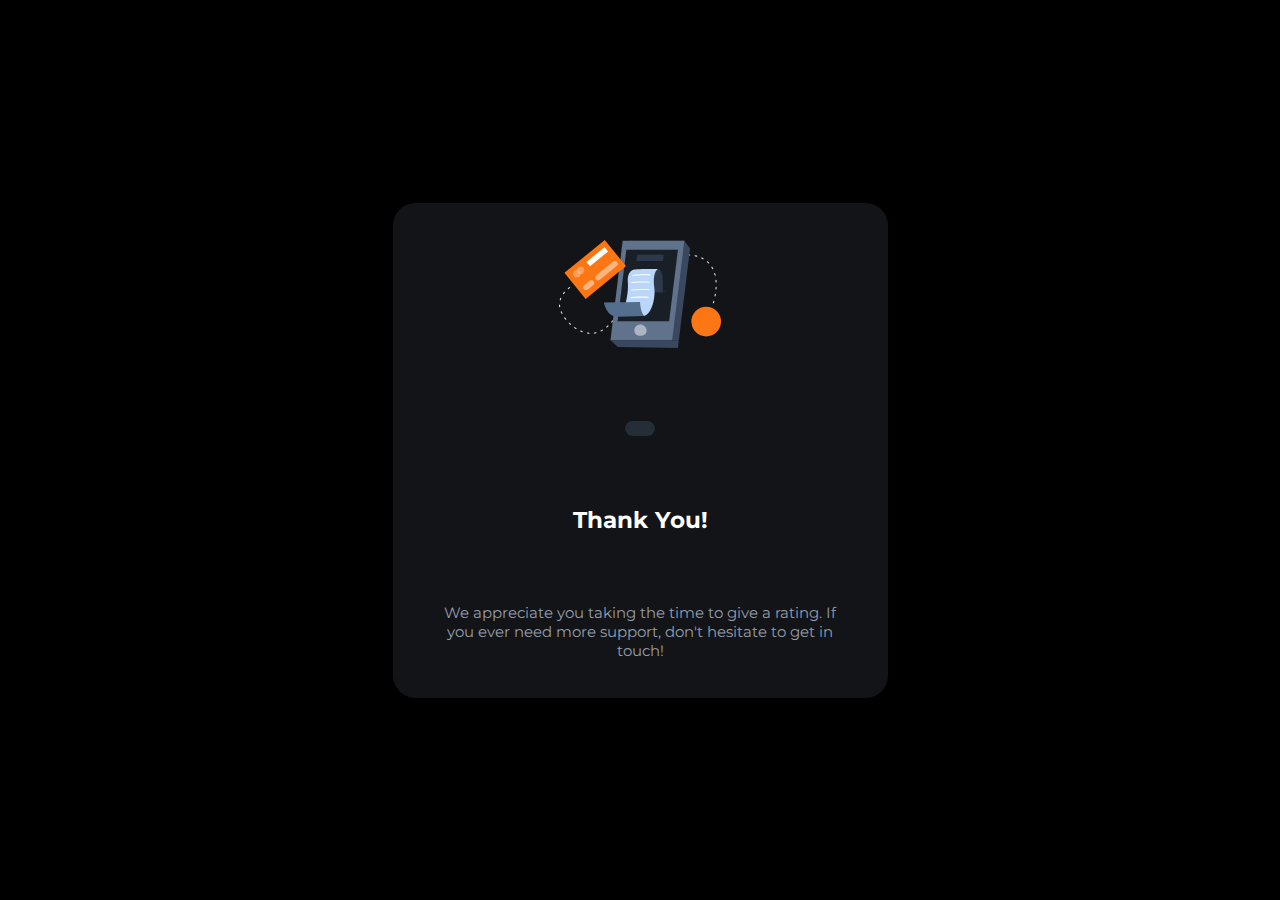
==== result.html @ bdc061a2 "complete animations on buttons" ====
<!DOCTYPE html>
<html lang="en">
<head>
  <meta charset="UTF-8">
  <meta http-equiv="X-UA-Compatible" content="IE=edge">
  <meta name="viewport" content="width=device-width, initial-scale=1.0">
  <title>FEM: Interactive-Rating-Component</title>
  <link rel="preconnect" href="https://fonts.googleapis.com">
<link rel="preconnect" href="https://fonts.gstatic.com" crossorigin>
<link href="https://fonts.googleapis.com/css2?family=Montserrat:wght@400;700&display=swap" rel="stylesheet">
  <link rel="stylesheet" href="./styles.css">
  <script src="./javascript.js" defer></script>
  <link rel="shortcut icon" href="./images/favicon-32x32.png" type="image/x-icon">
</head>
<body>
  <main>
    <div class="thankyou-container">
      <div class="image"><img src="./images/illustration-thank-you.svg" alt=""></div>
      <div class="rating-result"></div>
      <div class="thankyou-title">
        <h2>Thank You!</h2>
      </div>
      <div class="thankyou-info">
        <p>We appreciate you taking the time to give a rating. If you ever need more support, don't hesitate to get in touch!</p>
      </div>
    </div>
  </main>
</body>
</html>
---- styles.css ----
* {
    box-sizing: border-box;
}

body {
    margin: 0;
    font-family: 'Montserrat', sans-serif;
    font-size: 15px;
    background-color: black;
    display: flex;
    justify-content: center;
    align-items: center;
    min-height: 100vh;
}

.rating-container, .thankyou-container {
    display: flex;
    justify-content: space-between;
    align-items: center;
    flex-direction: column;
    padding: 2.5em;
    color: white;
    height: 55vh;
    width: 55vh;
    background-color: hsl(216, 12%, 8%);
    border-radius: 1.5em;
}

.header, .title {
    width: 100%;
    display: flex;
    justify-content: flex-start;
    align-items: center;
}

h2, p {
    margin: 0;
}

.info {
    color: hsl(217, 12%, 63%);
}

.rating {
    width: 100%;
    display: flex;
    justify-content: space-between;
    align-items: center;
}

.btn {
    display: flex;
    justify-content: center;
    align-items: center;
    background-color: hsl(213, 19%, 18%);
    color: hsl(217, 12%, 63%);
    width: 50px;
    height: 50px;
    border-radius: 99999px;
}

.submit {
    background-color: hsl(25, 97%, 53%);
    text-align: center;
    padding: .5em 1em;
    width: 100%;
    border-radius: 99999px;
}

a {
    text-decoration: none;
    color: inherit;
    background-color: inherit;
    width: 100%;
}

.btn:hover, .submit:hover {
    cursor: pointer;
}

.btn:hover {
    background-color: hsl(217, 12%, 63%);
    color: white
}

.btn:active {
    background-color: hsl(217, 12%, 63%);
    color: white
}

.submit:hover {
    background-color: hsl(25, 97%, 47%);
}

.submit:active {
    background-color: white;
    color: hsl(25, 97%, 53%);
}

.rating-result {
    color:hsl(25, 97%, 47%);
    background-color: hsl(213, 19%, 18%);
    padding: .5em 1em;
    border-radius: 99999px;
}

.thankyou-info {
    text-align: center;
    color:hsl(217, 12%, 63%)
}
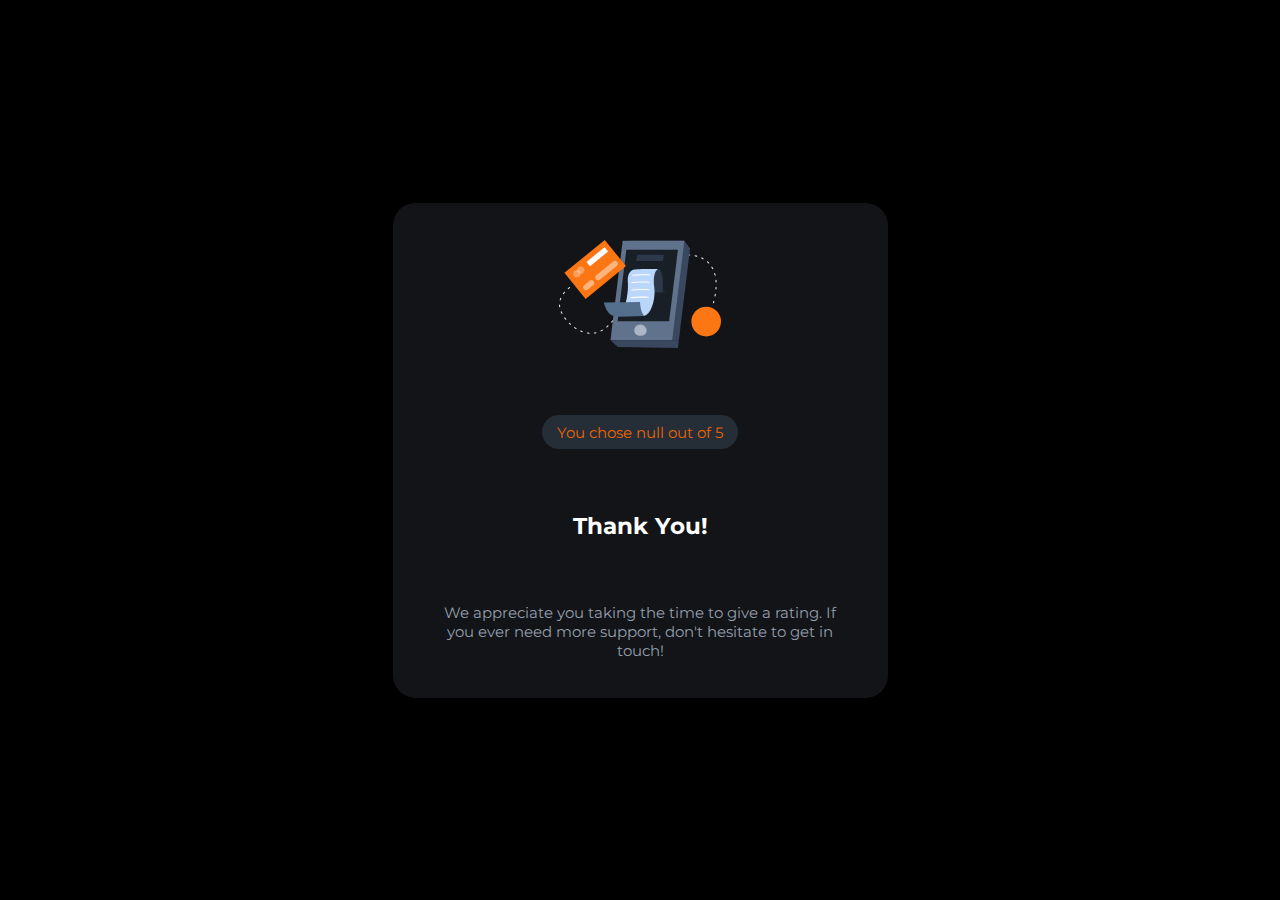
==== commit 0d6e64a7: "complete rating variable" ====
--- a/result.html
+++ b/result.html
@@ -9,7 +9,7 @@
 <link rel="preconnect" href="https://fonts.gstatic.com" crossorigin>
 <link href="https://fonts.googleapis.com/css2?family=Montserrat:wght@400;700&display=swap" rel="stylesheet">
   <link rel="stylesheet" href="./styles.css">
-  <script src="./javascript.js" defer></script>
+  <script src="./result.js" defer></script>
   <link rel="shortcut icon" href="./images/favicon-32x32.png" type="image/x-icon">
 </head>
 <body>
--- a/styles.css
+++ b/styles.css
@@ -107,4 +107,18 @@
 .thankyou-info {
     text-align: center;
     color:hsl(217, 12%, 63%)
+}
+
+.thankyou-container {
+    animation: grow 200ms linear;
+}
+
+@keyframes grow {
+    0% {
+        transform: scale(0);
+    }
+
+    100% {
+        transform: scale(100%)
+    }
 }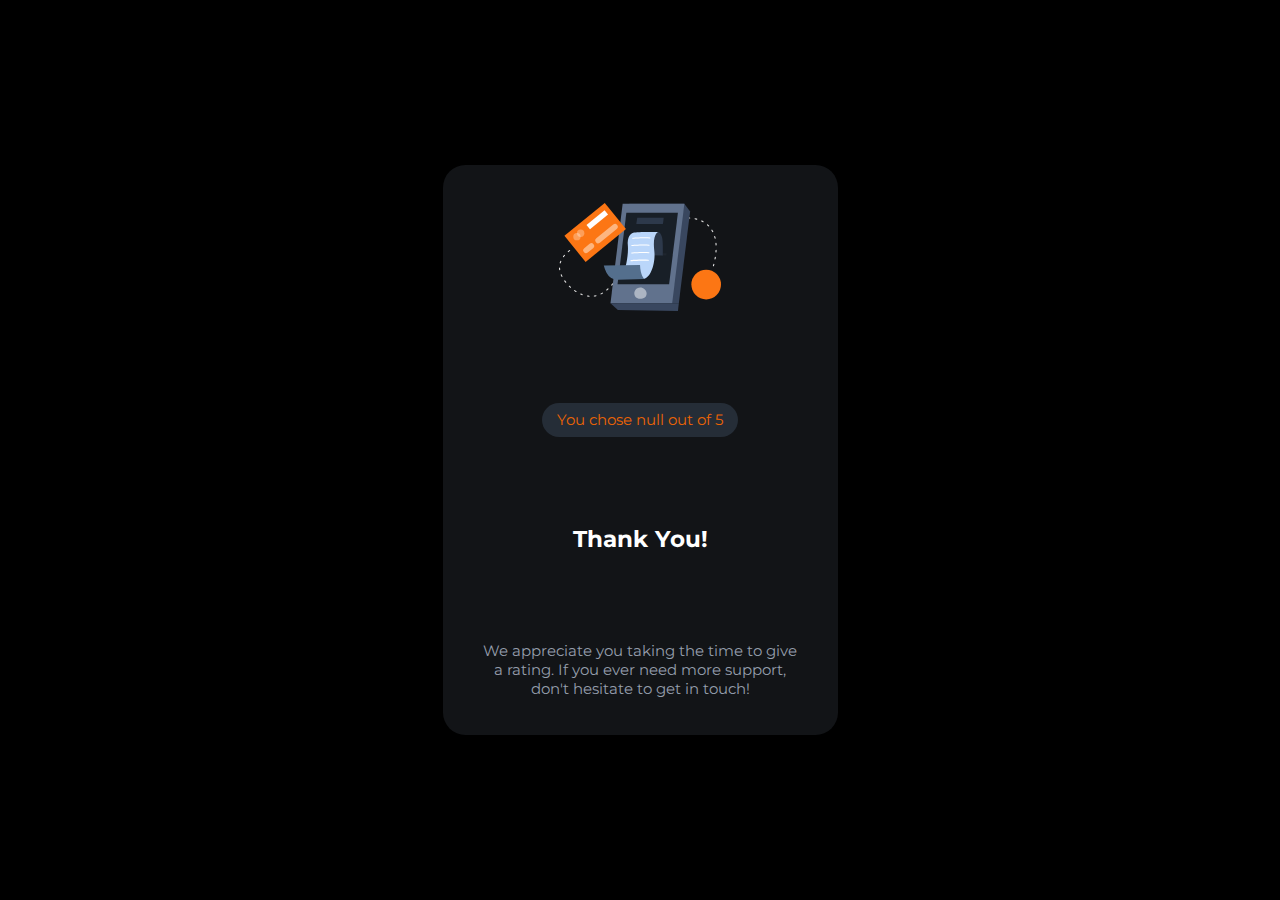
==== commit 4b3ebaa1: "create message for low user rating" ====
--- a/result.html
+++ b/result.html
@@ -21,7 +21,7 @@
         <h2>Thank You!</h2>
       </div>
       <div class="thankyou-info">
-        <p>We appreciate you taking the time to give a rating. If you ever need more support, don't hesitate to get in touch!</p>
+        <!-- <p>We appreciate you taking the time to give a rating. If you ever need more support, don't hesitate to get in touch!</p> -->
       </div>
     </div>
   </main>
--- a/styles.css
+++ b/styles.css
@@ -1,4 +1,4 @@
-* {
+* *::before, *::after {
     box-sizing: border-box;
 }
 
@@ -21,7 +21,7 @@
     padding: 2.5em;
     color: white;
     height: 55vh;
-    width: 55vh;
+    width: 25vw;
     background-color: hsl(216, 12%, 8%);
     border-radius: 1.5em;
 }
@@ -41,23 +41,38 @@
     color: hsl(217, 12%, 63%);
 }
 
-.rating {
+.rating-radio-toolbar {
     width: 100%;
     display: flex;
     justify-content: space-between;
     align-items: center;
 }
 
-.btn {
+.rating-radio-toolbar input[type="radio"] {
+    display: none;
+}
+
+.rating-radio-toolbar label {
     display: flex;
     justify-content: center;
     align-items: center;
     background-color: hsl(213, 19%, 18%);
     color: hsl(217, 12%, 63%);
-    width: 50px;
-    height: 50px;
+    width: 3rem;
+    height: 3rem;
     border-radius: 99999px;
+    cursor: pointer;
 }
+.rating-radio-toolbar label:hover {
+    background-color: hsl(217, 12%, 63%);
+    color: white
+}
+
+.rating-radio-toolbar input[type="radio"]:checked + label {
+    background-color: hsl(25, 97%, 53%);
+    color: white
+}
+
 
 .submit {
     background-color: hsl(25, 97%, 53%);
@@ -74,18 +89,8 @@
     width: 100%;
 }
 
-.btn:hover, .submit:hover {
+.submit:hover {
     cursor: pointer;
-}
-
-.btn:hover {
-    background-color: hsl(217, 12%, 63%);
-    color: white
-}
-
-.btn:active {
-    background-color: hsl(217, 12%, 63%);
-    color: white
 }
 
 .submit:hover {
@@ -121,4 +126,24 @@
     100% {
         transform: scale(100%)
     }
+}
+
+@media (max-width: 375px) {
+    .rating-container, .thankyou-container {
+        width: 55vw;
+        height: 45vh;
+    }
+
+    .rating-radio-toolbar label {
+        width: 2em;
+        height: 2em;
+    }
+
+    .submit {
+        width: 90%;
+    }
+
+    .thankyou-container img {
+        width: 100px;
+    }
 }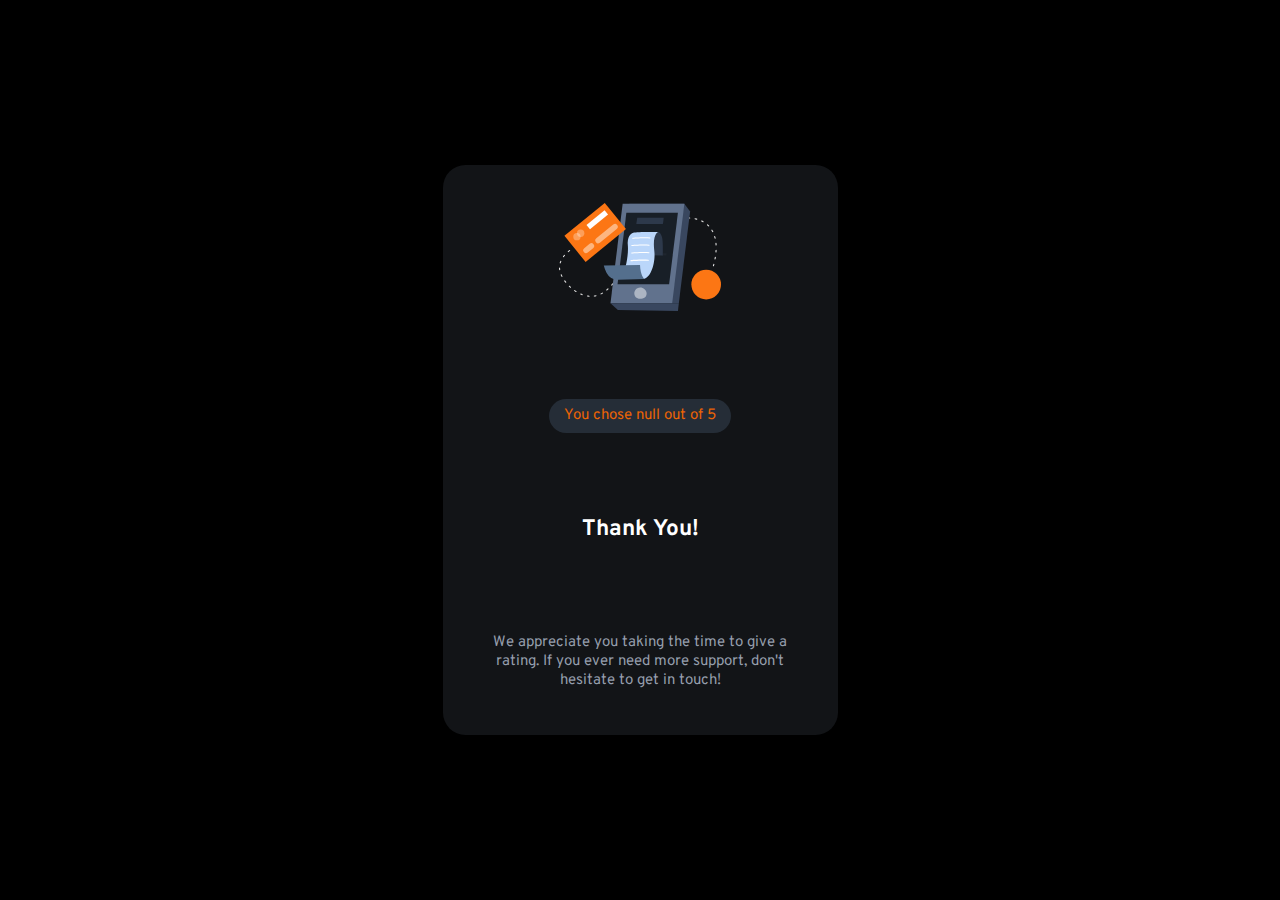
==== commit 93917c9c: "setup font. background for star logo. update readme" ====
--- a/result.html
+++ b/result.html
@@ -6,8 +6,8 @@
   <meta name="viewport" content="width=device-width, initial-scale=1.0">
   <title>FEM: Interactive-Rating-Component</title>
   <link rel="preconnect" href="https://fonts.googleapis.com">
-<link rel="preconnect" href="https://fonts.gstatic.com" crossorigin>
-<link href="https://fonts.googleapis.com/css2?family=Montserrat:wght@400;700&display=swap" rel="stylesheet">
+  <link rel="preconnect" href="https://fonts.gstatic.com" crossorigin>
+  <link href="https://fonts.googleapis.com/css2?family=Overpass:wght@400;700&display=swap" rel="stylesheet">
   <link rel="stylesheet" href="./styles.css">
   <script src="./result.js" defer></script>
   <link rel="shortcut icon" href="./images/favicon-32x32.png" type="image/x-icon">
@@ -20,9 +20,7 @@
       <div class="thankyou-title">
         <h2>Thank You!</h2>
       </div>
-      <div class="thankyou-info">
-        <!-- <p>We appreciate you taking the time to give a rating. If you ever need more support, don't hesitate to get in touch!</p> -->
-      </div>
+      <div class="thankyou-info"></div>
     </div>
   </main>
 </body>
--- a/styles.css
+++ b/styles.css
@@ -4,7 +4,7 @@
 
 body {
     margin: 0;
-    font-family: 'Montserrat', sans-serif;
+    font-family: 'Overpass', sans-serif;
     font-size: 15px;
     background-color: black;
     display: flex;
@@ -25,6 +25,11 @@
     background-color: hsl(216, 12%, 8%);
     border-radius: 1.5em;
 }
+
+.thankyou-info {
+    padding: .5em .75em;
+}
+
 
 .header, .title {
     width: 100%;
@@ -52,7 +57,7 @@
     display: none;
 }
 
-.rating-radio-toolbar label {
+.rating-radio-toolbar label, .img-container {
     display: flex;
     justify-content: center;
     align-items: center;
@@ -63,6 +68,7 @@
     border-radius: 99999px;
     cursor: pointer;
 }
+
 .rating-radio-toolbar label:hover {
     background-color: hsl(217, 12%, 63%);
     color: white
@@ -78,7 +84,6 @@
     background-color: hsl(25, 97%, 53%);
     text-align: center;
     padding: .5em 1em;
-    width: 100%;
     border-radius: 99999px;
 }
 
@@ -87,14 +92,14 @@
     color: inherit;
     background-color: inherit;
     width: 100%;
+    margin: 0;
+    padding: 0;
 }
 
 .submit:hover {
     cursor: pointer;
-}
-
-.submit:hover {
-    background-color: hsl(25, 97%, 47%);
+    background-color: white;
+    color: hsl(25, 97%, 53%);
 }
 
 .submit:active {
@@ -123,8 +128,11 @@
         transform: scale(0);
     }
 
+    80% {
+        transform: scale(110%);
+    }
     100% {
-        transform: scale(100%)
+        transform: scale(100%);
     }
 }
 
@@ -139,10 +147,6 @@
         height: 2em;
     }
 
-    .submit {
-        width: 90%;
-    }
-
     .thankyou-container img {
         width: 100px;
     }
